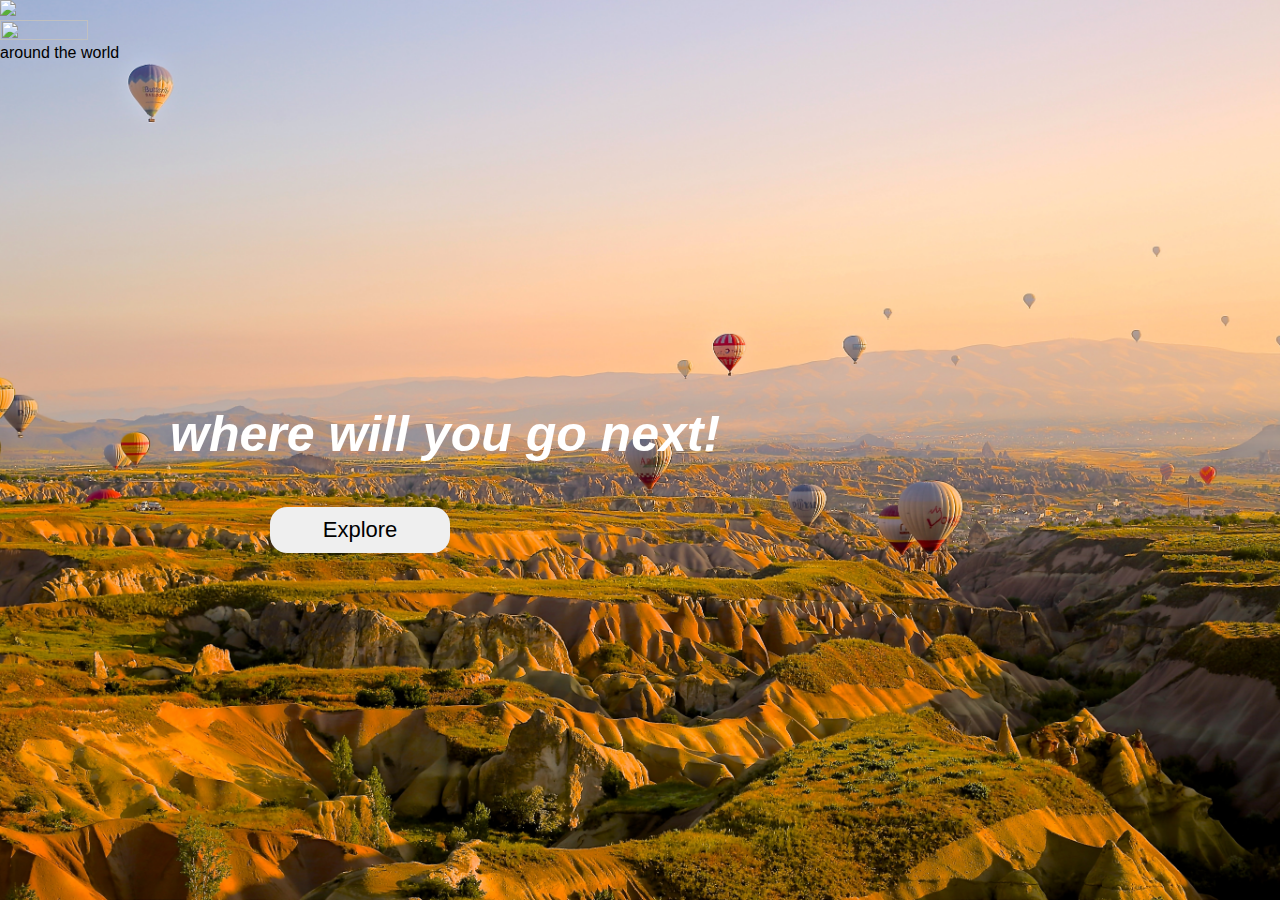
==== index.html @ 5209abe0 "Update index.html" ====
<!DOCTYPE html>
<html>
<head>
<meta name="viewport" content="width=device-width, initial-scale=1.0" />
  <link rel="stylesheet" href="trip.css" type="text/css"/>
<title> travel log </title>
</head>
<body>

<div>
	<img src="https://github.com/Shivazzz-8/traveling.github.io/blob/c057b79d30a26874e4bac46fc6c2f26d016b75cb/travel.jpg">
 <p><img src="https://media.istockphoto.com/id/1056120516/vector/travel-icons-with-airplane-fly-around-the-earth.jpg?s=612x612&w=0&k=20&c=KhopDx1Z56Wv11p_XUXG0yO6JBSdRHCOxjFZqqurG40=" class="logo" ></p>
  <p>around the world </p>
</div>
<div class="content">
<h1>
 <i> where will you go next!</i>

</h1>
<div> 
	</div>
	<a href="file:///C:/Users/abc/Desktop/web%20dev/html/travel1.html" target="_blank">
	<button type="button">Explore</button>
	</a>
	
	</div>
</body>




</html>
---- trip.css ----
*{
	padding:0;
	margin:0;
	font-family:sans-serif;

}
 body
 {
	 width:100%;
	 height:200px;
	 background-image:url(travel.jpg);
	 background-size:cover;
	 background-position:center;
	 background-repeat:no-repeat;
	 background-attachment:fixed;
	 
 }
  .logo
 {
  width:88px;
   height:30%;  
   margin:auto;
   
 }
 
 .content
 {
	 widht:100%;
	 position:absolute;
	 color:white;
	 top:45%;
    text-align:center;
 }
 .content h1
 {
 margin-left:170px;
 font-size:50px;
	justify-content:center;
 }
 button 
 {
	 width:25%;
	 margin:44px 22px;
	 padding:10px;
	 border-radius:17px;
	 color:black;
	 border:3px;
	 font-size:22px;
	 text-align:center;
 }
 button:hover
 {
	 background-color:rgb(0,155,266);
	 transition:0.5s;
	 color:white;
 }
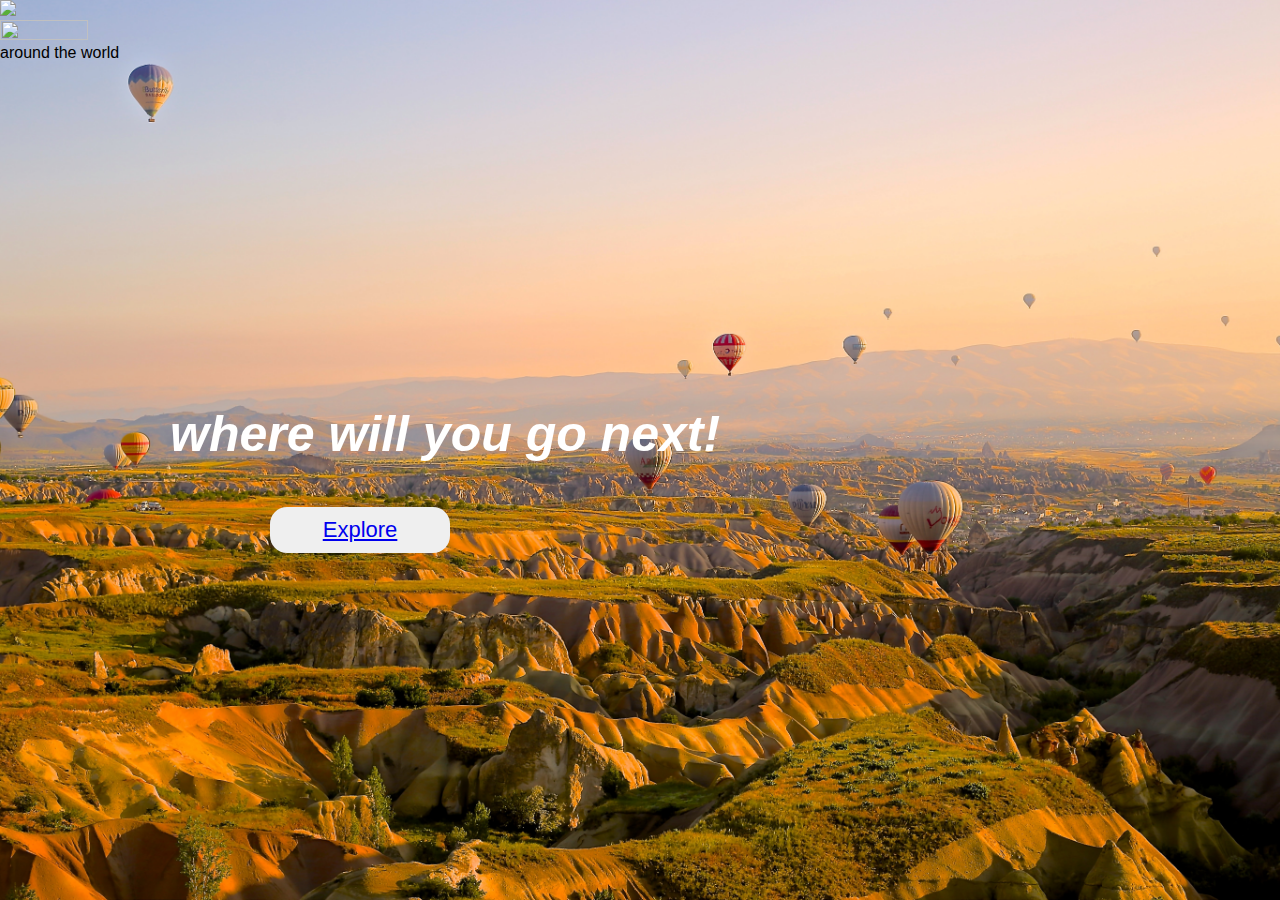
==== commit b50b7880: "Update index.html" ====
--- a/index.html
+++ b/index.html
@@ -19,9 +19,9 @@
 </h1>
 <div> 
 	</div>
-	<a href="file:///C:/Users/abc/Desktop/web%20dev/html/travel1.html" target="_blank">
-	<button type="button">Explore</button>
-	</a>
+
+	<button type="button"><a href="travel1.html" target="_blank">Explore</a></button>
+	
 	
 	</div>
 </body>
